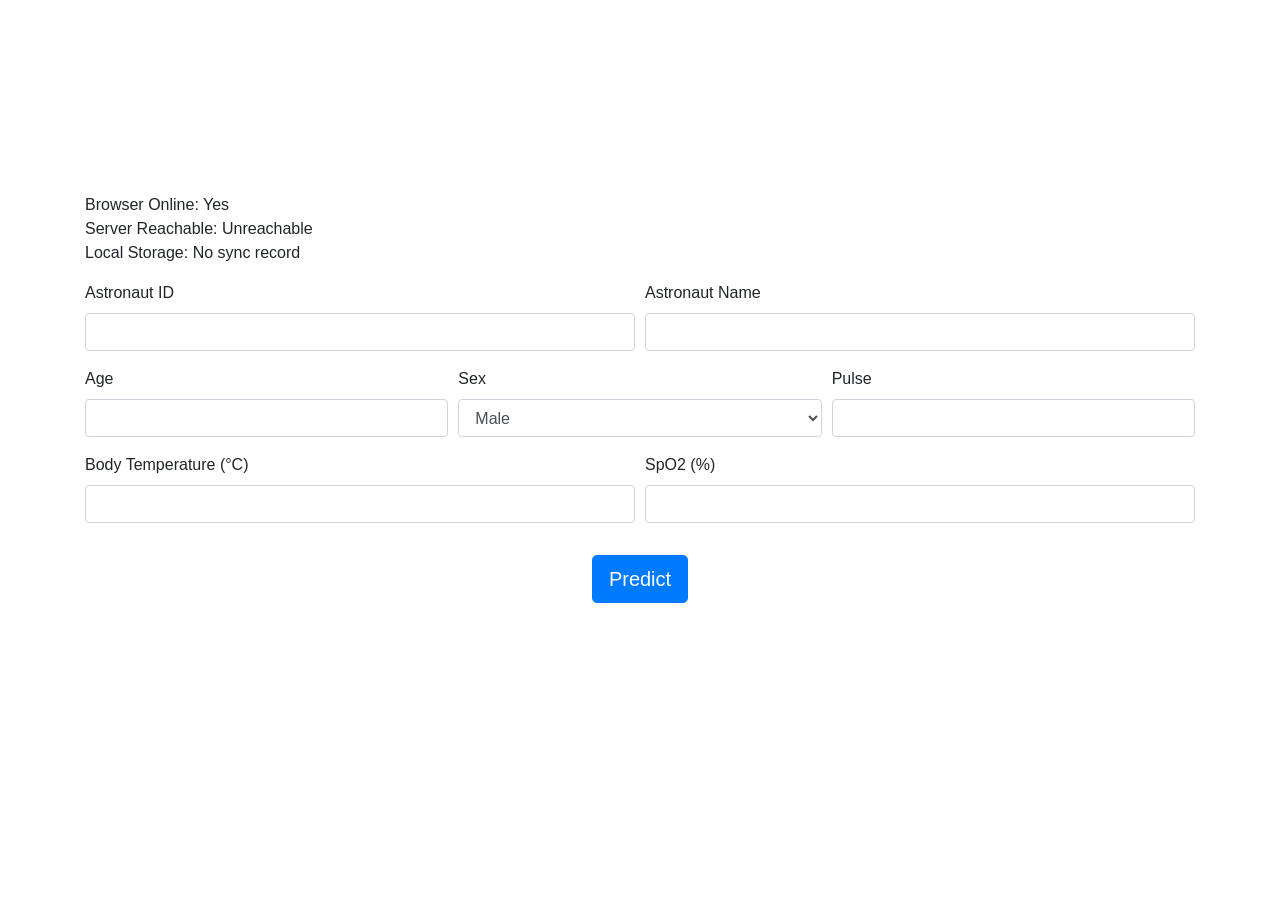
==== templates/index.html @ 21a886a2 "Remove image usage: update templates to eliminate <img> tags and ensure no images are referenced" ====
<!doctype html>
<html lang="en">
  <head>
    <meta charset="utf-8">
    <meta name="viewport" content="width=device-width, initial-scale=1, shrink-to-fit=no">
    <link href="https://cdn.jsdelivr.net/npm/bootstrap@4.6.2/dist/css/bootstrap.min.css" rel="stylesheet">
    <link href="/static/style.css" rel="stylesheet">
    <title>CrewSignal</title>
  </head>
  <body>
    <div class="container py-4">
      <header class="hero p-4 mb-4 rounded text-white">
        <div class="d-flex align-items-center">
          <div class="flex-grow-1">
            <h1 class="display-4 mb-0">CrewSignal</h1>
            <p class="lead mb-0">Personal Health Trend Support for Long-Duration Missions</p>
          </div>
        </div>
      </header>
      <div class="mb-3" id="connectivity">
        <div class="connect-item">Browser Online: <span id="onlineStatus">?</span></div>
        <div class="connect-item">Server Reachable: <span id="serverStatus">?</span></div>
        <div class="connect-item">Local Storage: <span id="localStorageStatus">?</span></div>
      </div>
      <form method="post" action="/predict" id="inputForm" novalidate>
        <div class="form-row">
          <div class="form-group col-md-6">
            <label for="astronaut_id">Astronaut ID</label>
            <input type="text" class="form-control" id="astronaut_id" name="astronaut_id" required pattern="[A-Za-z0-9]+">
          </div>
          <div class="form-group col-md-6">
            <label for="astronaut_name">Astronaut Name</label>
            <input type="text" class="form-control" id="astronaut_name" name="astronaut_name" required pattern="[A-Za-z0-9 ]+">
          </div>
        </div>
        <div class="form-row">
          <div class="form-group col-md-4">
            <label for="age">Age</label>
            <input type="number" class="form-control" id="age" name="age" min="0" required>
          </div>
          <div class="form-group col-md-4">
            <label for="sex">Sex</label>
            <select class="form-control" id="sex" name="sex" required>
              <option>Male</option>
              <option>Female</option>
              <option>Others</option>
            </select>
          </div>
          <div class="form-group col-md-4">
            <label for="pulse">Pulse</label>
            <input type="number" class="form-control" id="pulse" name="pulse" min="0" step="any" required>
          </div>
        </div>
        <div class="form-row">
          <div class="form-group col-md-6">
            <label for="body_temperature">Body Temperature (°C)</label>
            <input type="number" class="form-control" id="body_temperature" name="body_temperature" min="0" step="any" required>
          </div>
          <div class="form-group col-md-6">
            <label for="spo2">SpO2 (%)</label>
            <input type="number" class="form-control" id="spo2" name="spo2" min="0" step="any" required>
          </div>
        </div>
        <div class="text-center mt-3">
          <button type="submit" class="btn btn-primary btn-lg">Predict</button>
        </div>
      </form>
    </div>
    <script>
      function updateConnectivity(){
        document.getElementById('onlineStatus').textContent = navigator.onLine ? 'Yes' : 'No'
        const controller = new AbortController()
        const id = setTimeout(()=>controller.abort(), 3000)
        fetch('/health',{signal:controller.signal}).then(r=>{
          clearTimeout(id)
          document.getElementById('serverStatus').textContent = r.ok ? 'Reachable' : 'Unreachable'
        }).catch(e=>{
          document.getElementById('serverStatus').textContent = 'Unreachable'
        })
        try{
          const ts = localStorage.getItem('crew_last_sync')
          document.getElementById('localStorageStatus').textContent = ts ? ('Last sync: '+ts) : 'No sync record'
        }catch(e){
          document.getElementById('localStorageStatus').textContent = 'Unavailable'
        }
      }
      window.addEventListener('online', updateConnectivity)
      window.addEventListener('offline', updateConnectivity)
      updateConnectivity()
    </script>
    <script src="https://code.jquery.com/jquery-3.5.1.slim.min.js"></script>
    <script src="https://cdn.jsdelivr.net/npm/bootstrap@4.6.2/dist/js/bootstrap.bundle.min.js"></script>
  </body>
</html>
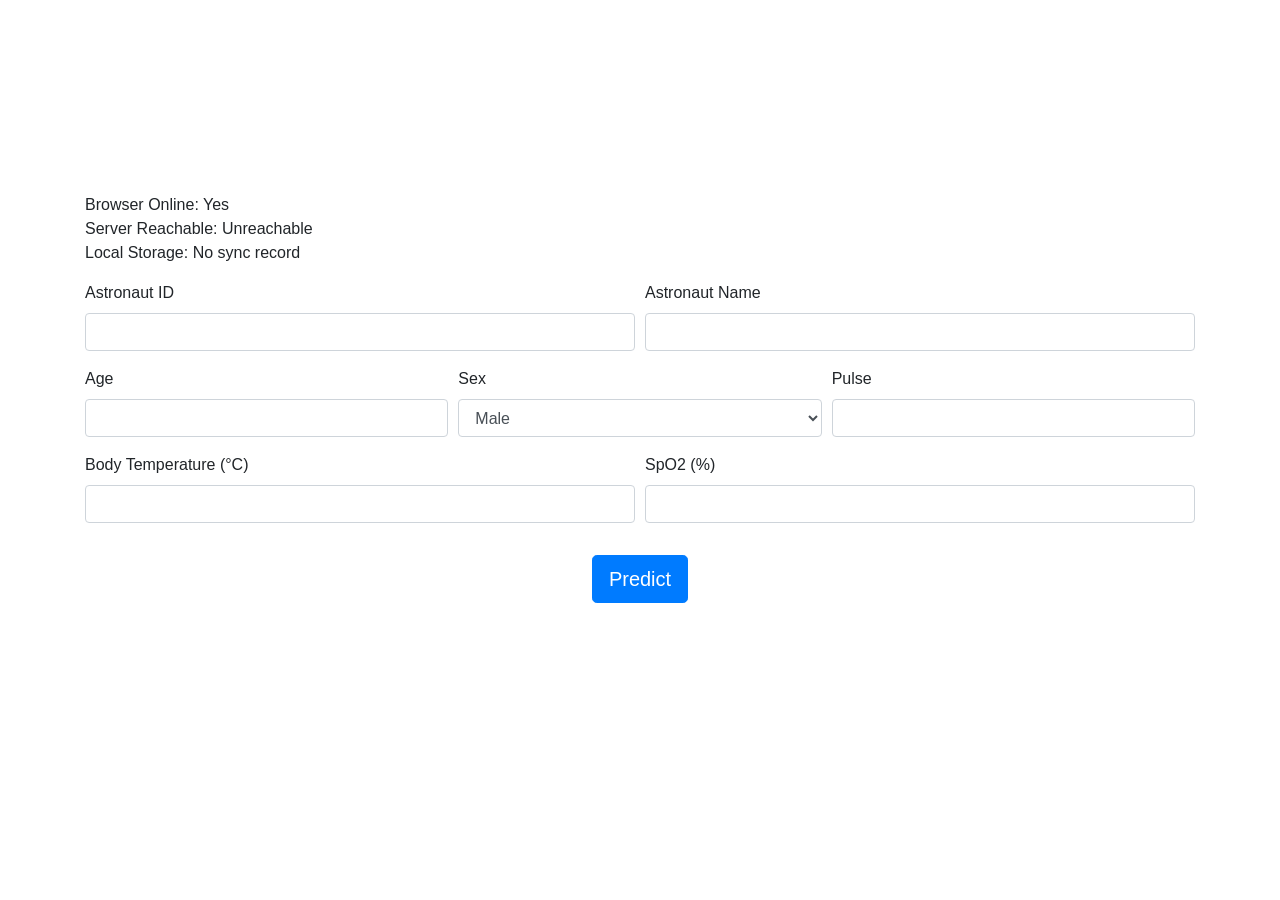
==== commit dddd5289: "Use Flask url_for for static style in index.html" ====
--- a/templates/index.html
+++ b/templates/index.html
@@ -4,7 +4,7 @@
     <meta charset="utf-8">
     <meta name="viewport" content="width=device-width, initial-scale=1, shrink-to-fit=no">
     <link href="https://cdn.jsdelivr.net/npm/bootstrap@4.6.2/dist/css/bootstrap.min.css" rel="stylesheet">
-    <link href="/static/style.css" rel="stylesheet">
+    <link href="{{ url_for('static', filename='style.css') }}" rel="stylesheet">
     <title>CrewSignal</title>
   </head>
   <body>
